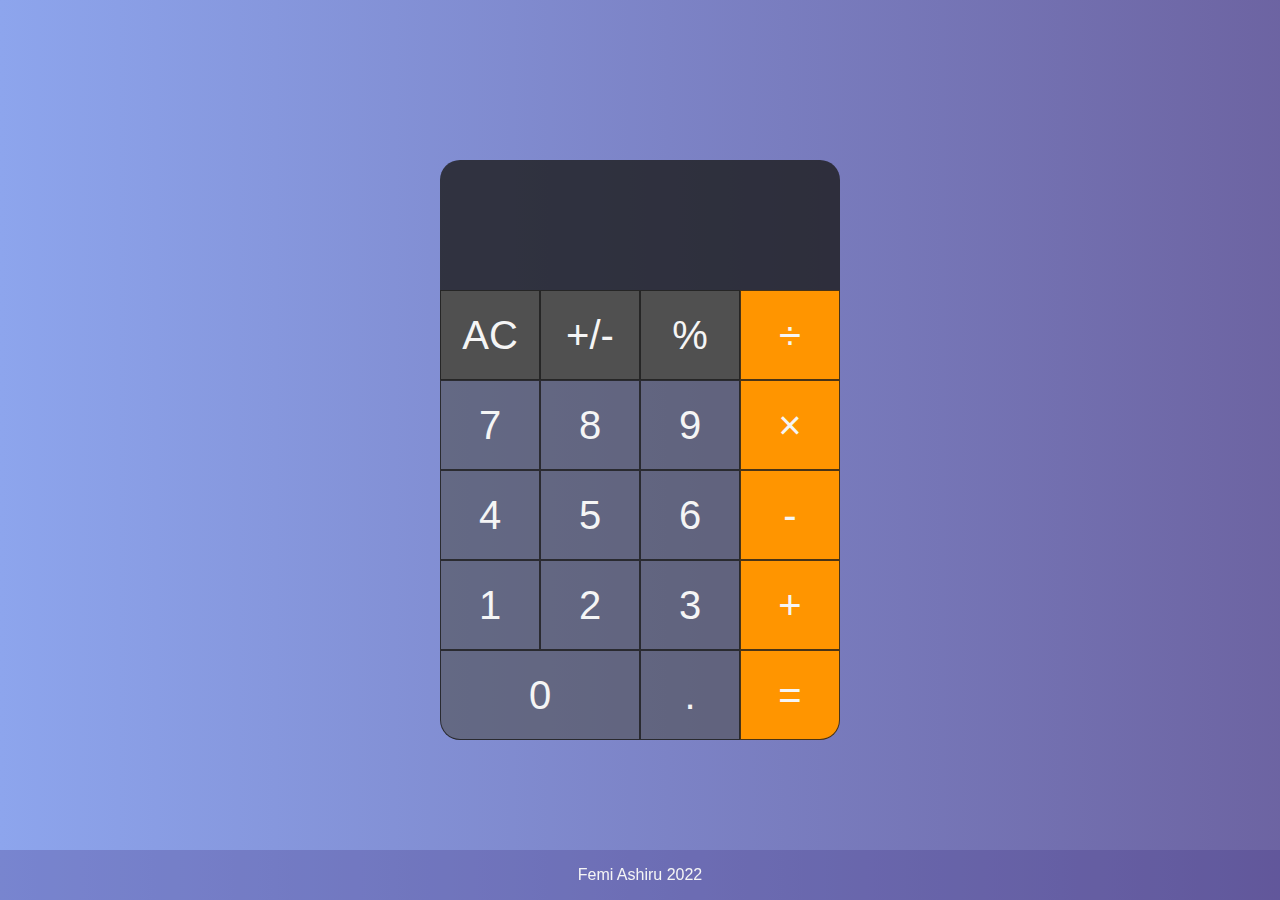
==== calculator-advance/index.html @ 7051851a "Update index.html" ====
<!DOCTYPE html>
<html lang="en" dir="ltr">

<head>
  <meta charset="utf-8">
  <title>Calculator</title>
  <script defer src="https://ajax.googleapis.com/ajax/libs/jquery/3.6.0/jquery.min.js"></script>
  <script defer src="app.js"></script>
  <link rel="stylesheet" href="public/css/style.css">
</head>

<style>

</style>

<body>
  <div class="main-calculator">

    <div class="output-screen">

      <div data-previous-operand class="previous-operand"></div>

      <div data-current-operand class="current-operand"></div>

    </div>

    <button data-all-clear class="dark" type="button">AC</button>
    <button data-posneg class="dark" type="button">+/-</button>
    <button data-percent class="dark" type="button">%</button>
    <button data-operation class="operator" type="button">÷</button>
    <button data-number class="7" type="button">7</button>
    <button data-number class="" type="button">8</button>
    <button data-number class="" type="button">9</button>
    <button data-operation class="operator" type="button">×</button>
    <button data-number class="" type="button">4</button>
    <button data-number class="" type="button">5</button>
    <button data-number class="" type="button">6</button>
    <button data-operation class="operator" type="button">-</button>
    <button data-number class="" type="button">1</button>
    <button data-number class="" type="button">2</button>
    <button data-number class="" type="button">3</button>
    <button data-operation class="operator" type="button">+</button>
    <button data-number class="zero" type="button">0</button>
    <button data-number class="" type="button">.</button>
    <button data-equals class="equal operator" type="button">=</button>

    <div class="footer">
      <p>
        Femi Ashiru <span class="date">2022</span>
      </p>
    </div>
  </div>



</body>

</html>
---- calculator-advance/public/css/style.css ----
body {
  padding: 0;
  margin: 0;
  background: linear-gradient(to right, rgba(65, 105, 225, .6), rgba(72, 61, 139, .8));
  font-family: Helvetica;
  color: #f5f5f5;
}

.main-calculator {
  display: grid;
  justify-content: center;
  align-content: center;
  min-height: 100vh;/* takes up the 100 percent of screen*/
  grid-template-columns: repeat(4, 100px);
  grid-template-rows: minmax(130px, auto)repeat(5, 90px);
  grid-gap: 0;
}

.output-screen {
  padding: 15px;
  border-top-left-radius: 20px;
  border-top-right-radius: 20px;
  grid-column: 1/-1;
  /* the 1 indicates first column and the negative one indicates the last column */
  background-color: rgba(28, 28, 28, .8);
  display: flex;
  flex-direction: column;
  justify-content: space-between;
  text-align: right;
  font-weight: 100;
  word-wrap: break-word;
  word-break: break-all;
}

.previous-operand {
  font-size: 1.5rem;
  font-weight: 100;
}

.current-operand {
  font-size: 3rem;
}

button {
  cursor: pointer;
  border: 1px solid rgba(28, 28, 28, .8);
  font-size: 2.5rem;
  font-weight: 100;
  font-family: Helvetica;
  color: #f5f5f5;
  background-color: rgba(80, 80, 80, .6)
}

button:hover {
  background-color: rgba(255, 255, 255, .4)
}

.dark {
  background-color: rgba(80, 80, 80);
}

.dark:hover {
  background-color: rgba(80, 80, 70, .8);
}

.operator {
  background-color: rgb(255, 149, 0);
}

.operator:hover {
  background-color: rgb(255, 149, 0, .6);
}

.zero {
  border-bottom-left-radius: 20px;
  grid-column: span 2;
}


.equal {
  border-bottom-right-radius: 20px;
}

.footer {
  position: fixed;
  /* right: 0; */
  bottom: 0;
  width: 100%;
  color: #f5f5f5;
  text-align: center;
  font-family: Helvetica;
  font-size: 1rem;
  background-color: rgba(72, 61, 139, .3);
}

.flash {
  border:2px dashed red;
}
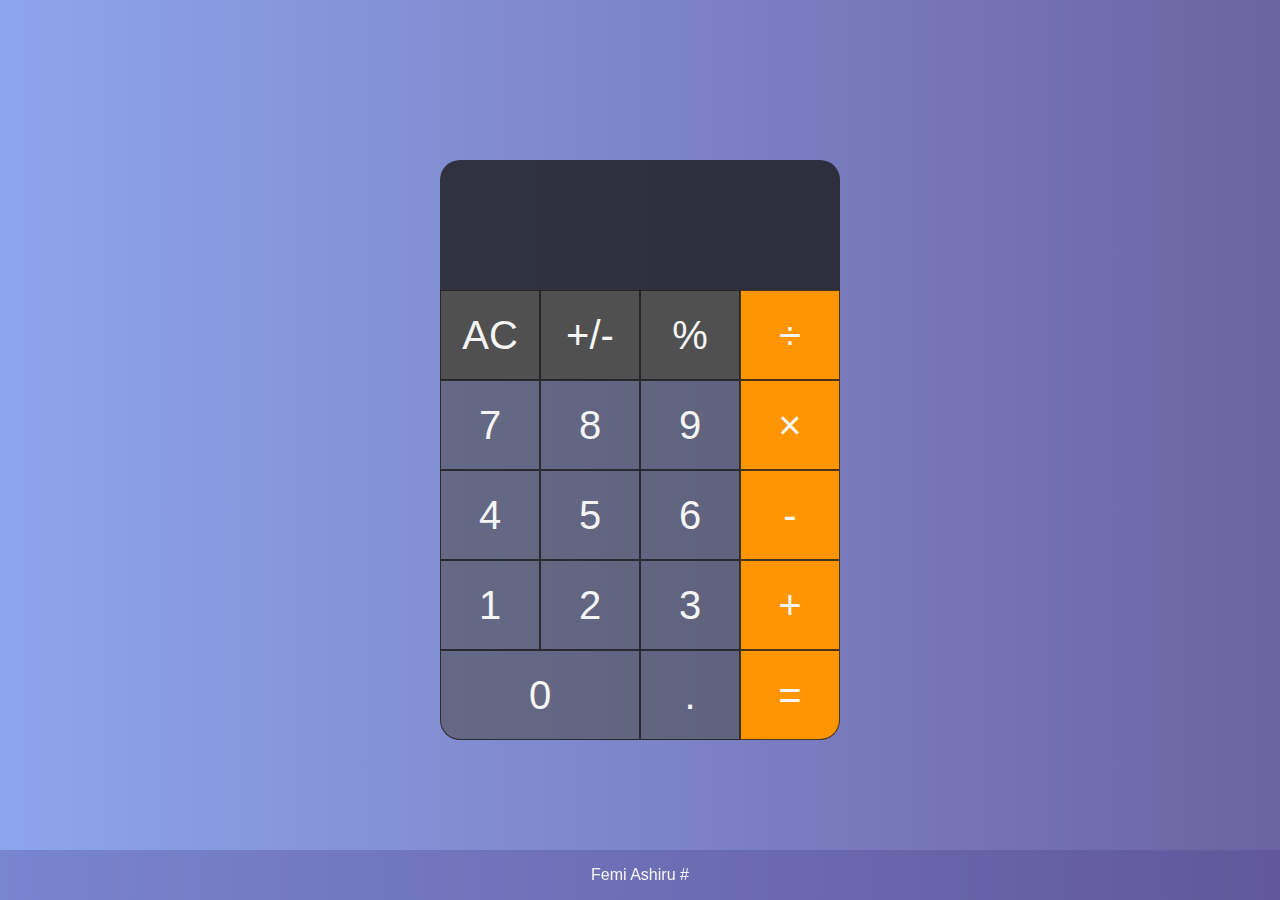
==== commit bdc3dfa6: "Update index.html" ====
--- a/calculator-advance/index.html
+++ b/calculator-advance/index.html
@@ -3,6 +3,7 @@
 
 <head>
   <meta charset="utf-8">
+  <meta name="viewport" content="width=device-width, initial-scale=1.0"><!--NEEDED FOR MOBILE WEBSITE-->
   <title>Calculator</title>
   <script defer src="https://ajax.googleapis.com/ajax/libs/jquery/3.6.0/jquery.min.js"></script>
   <script defer src="app.js"></script>
@@ -46,7 +47,7 @@
 
     <div class="footer">
       <p>
-        Femi Ashiru <span class="date">2022</span>
+        Femi Ashiru <span class="date">#</span>
       </p>
     </div>
   </div>
